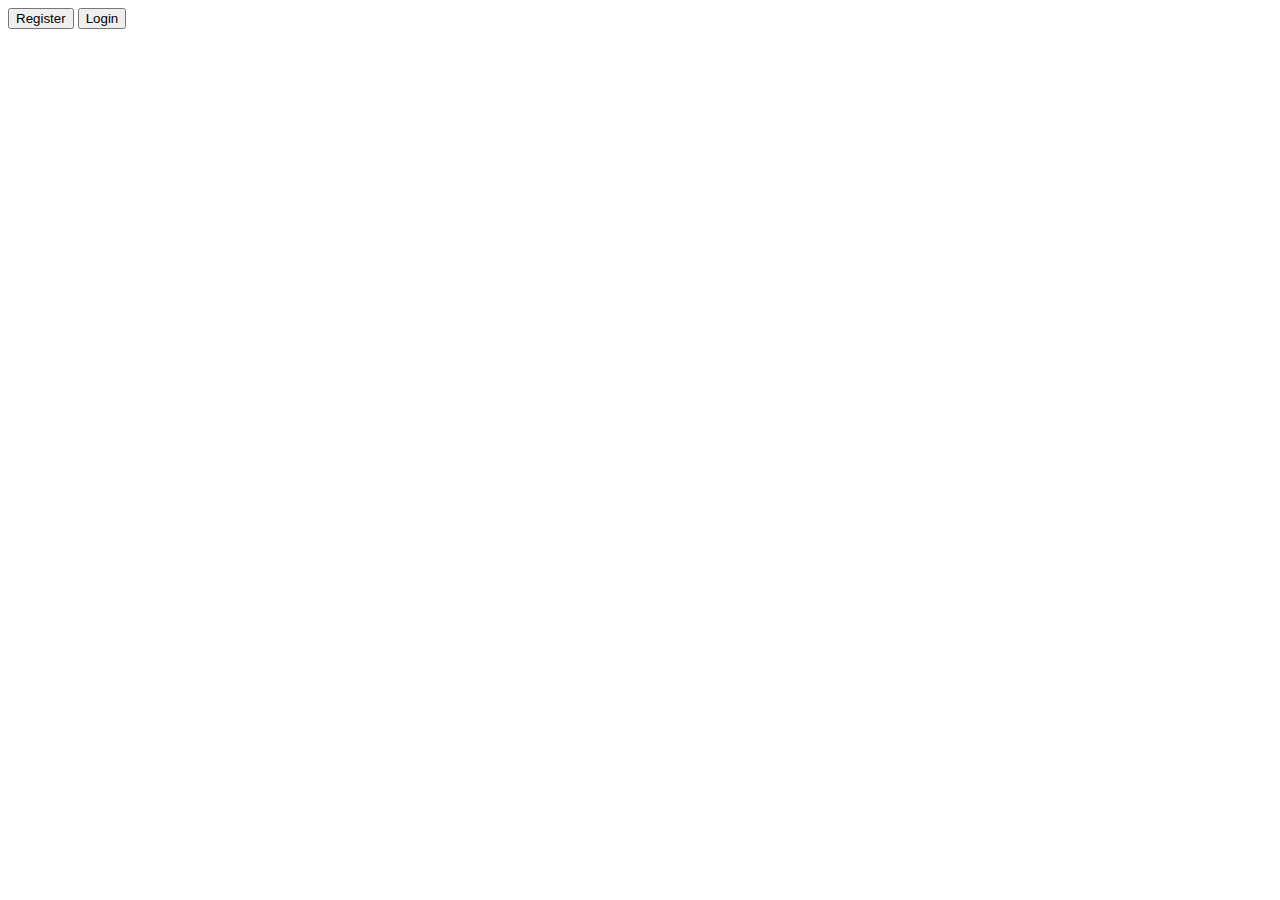
==== index.html @ 8b8cbb7d "project" ====
<!DOCTYPE html>
<html lang="en">
<head>
    <meta charset="UTF-8">
    <meta http-equiv="X-UA-Compatible" content="IE=edge">
    <meta name="viewport" content="width=device-width, initial-scale=1.0">
    <title>Document</title>
</head>
<body>
    <div>
        <div>

        </div>

       <a href=""> <button>Register</button></a>
    
       
       <a href=""> <button> Login </button></a>

    </div>
</body>

</html>
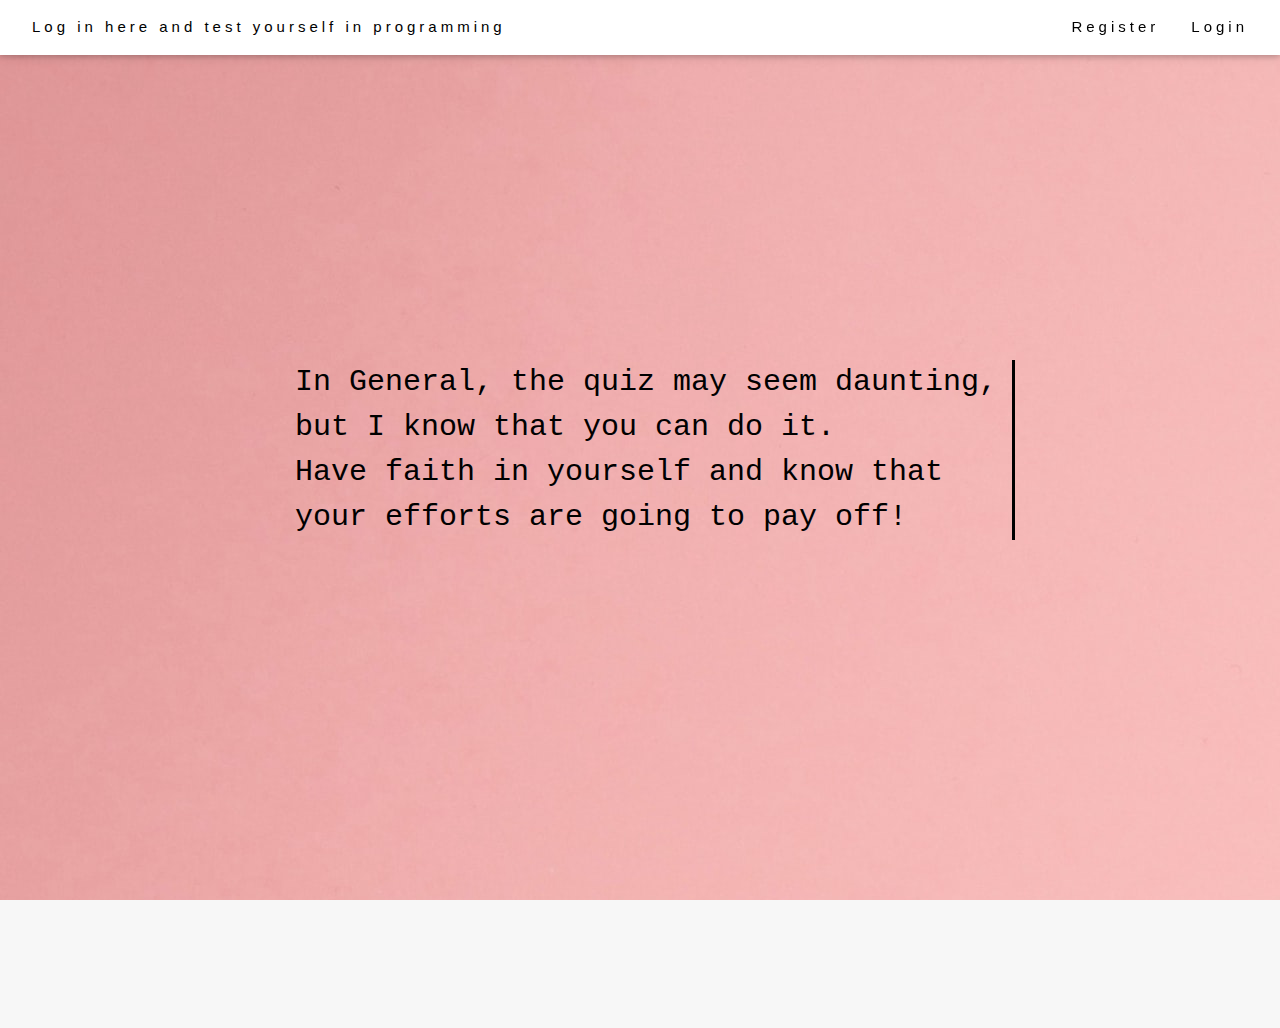
==== commit 53e2bdb8: "project" ====
--- a/index.html
+++ b/index.html
@@ -1,23 +1,72 @@
 <!DOCTYPE html>
 <html lang="en">
+
 <head>
     <meta charset="UTF-8">
     <meta http-equiv="X-UA-Compatible" content="IE=edge">
+
     <meta name="viewport" content="width=device-width, initial-scale=1.0">
+    <link rel="stylesheet" href="./style.css">
+    <link href="https://cdn.jsdelivr.net/npm/bootstrap@5.1.3/dist/css/bootstrap.min.css" rel="stylesheet"
+        integrity="sha384-1BmE4kWBq78iYhFldvKuhfTAU6auU8tT94WrHftjDbrCEXSU1oBoqyl2QvZ6jIW3" crossorigin="anonymous">
+    <link rel="stylesheet" href="https://www.w3schools.com/w3css/4/w3.css">
+    <script src="https://kit.fontawesome.com/b4ff4e859b.js" crossorigin="anonymous"></script>
+
     <title>Document</title>
 </head>
+
 <body>
-    <div>
-        <div>
+    <!-- Navigation (Sits on top) -->
+    <div class="w3-top w3-bar w3-white w3-padding w3-card w3-wide">
+        <a href="./Reg/index.html" class="w3-bar-item w3-button">Log in here and test yourself in programming </a>
+
+        <!-- Right-sided navbar links. Hide them on small screens -->
+        <div class="w3-right w3-hide-small">
+            <a href="./Reg/index.html" class="w3-bar-item w3-button">Register</a>
+            <a href="./Login/index.html" class="w3-bar-item w3-button">Login</a>
 
         </div>
+    </div>
+    <div class="d1">
 
-       <a href=""> <button>Register</button></a>
-    
-       
-       <a href=""> <button> Login </button></a>
+
+
+
+        <div class="wrapper">
+
+            <div id="img">
+                <img src="https://cdn.dribbble.com/users/1187836/screenshots/6539429/programer.gif" alt="">
+            </div>
+
+            <div class="typing-demo">
+
+                In General, the quiz may seem daunting,
+                <br>but I know that you can do it.
+                <br>
+                Have faith in yourself and know that <br>your
+
+
+                efforts are going to pay off!
+
+
+            </div>
+        </div>
+
+
+
+
+
 
     </div>
+
+    <footer class="w3-container w3-padding-64 w3-center w3-opacity w3-light-grey w3-xlarge" id="footer">
+        <i class="fa-brands fa-github w3-hover-opacity"></i>
+
+        <i class="fa fa-twitter w3-hover-opacity"></i>
+        <i class="fa fa-linkedin w3-hover-opacity"></i>
+        <!-- <p class="w3-medium">Powered by <a href="https://www.w3schools.com/w3css/default.asp" target="_blank">w3.css</a>
+        </p> -->
+    </footer>
 </body>
 
 </html>--- a/style.css
+++ b/style.css
@@ -0,0 +1,50 @@
+.wrapper {
+    height: 100vh;
+    /*This part is important for centering*/
+    display: flex;
+    align-items: center;
+    justify-content: center;
+  }
+  
+  .typing-demo {
+    width: 40ch;
+    animation: typing 2s steps(1000), blink .100s step-end infinite alternate;
+    white-space: nowrap;
+    overflow: hidden;
+    border-right: 3px solid;
+    font-family: monospace;
+    font-size: 2em;
+  }
+  
+  @keyframes typing {
+    from {
+      width: 0
+    }
+  } 
+      
+  /* @keyframes blink { */
+    /* 50% { */
+      /* border-color: transparent */
+    /* } */
+  /* } */
+
+
+
+  .d1{
+
+    background-image: url("./img/background.png");
+  }
+
+  #img{
+      margin-right: 30px;
+      
+  }
+
+  #img img {
+      border-radius: 25px;
+  }
+
+  #footer{
+      height: 30px;
+      background-color: white;
+  }
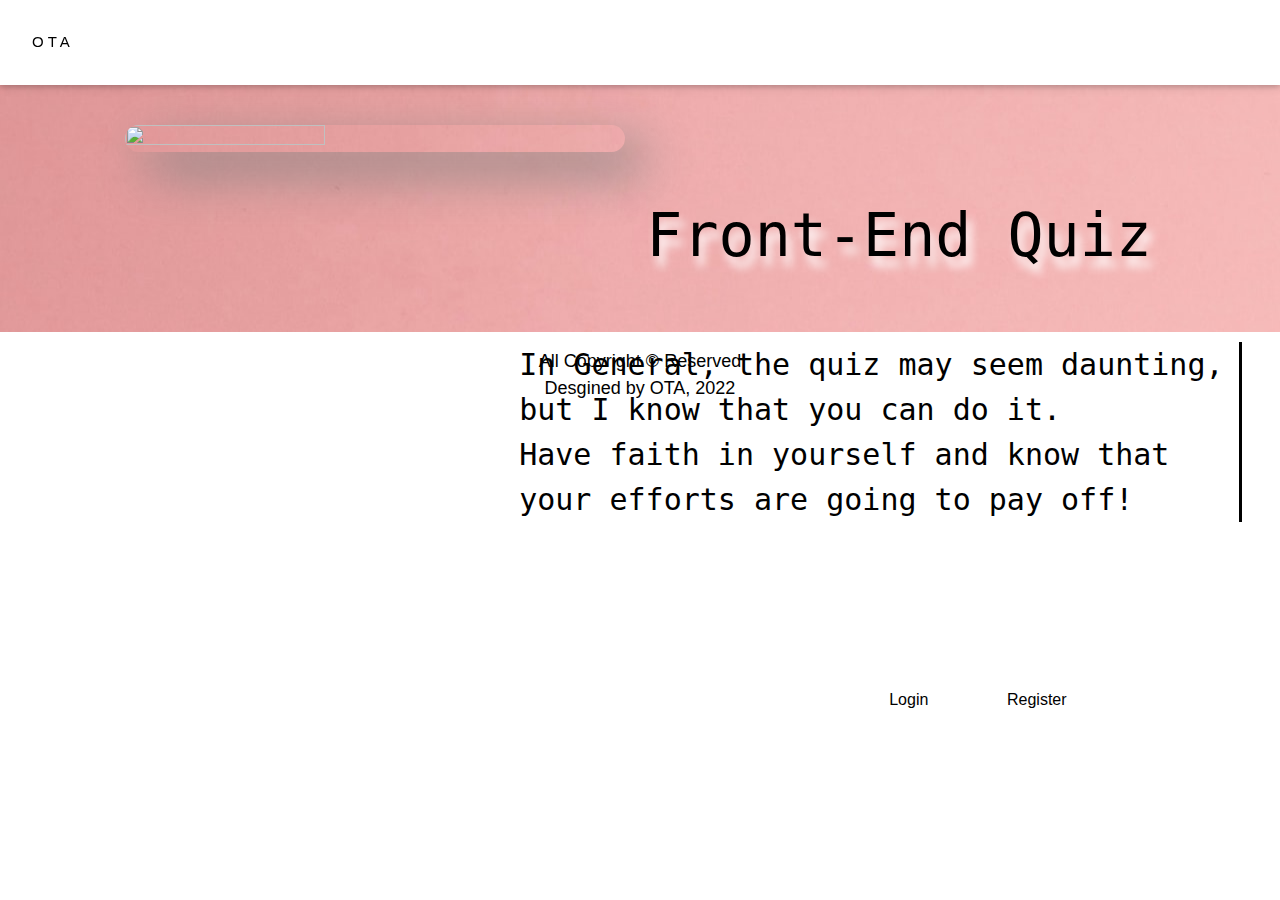
==== commit e634e0a0: "project" ====
--- a/index.html
+++ b/index.html
@@ -18,28 +18,34 @@
 <body>
     <!-- Navigation (Sits on top) -->
     <div class="w3-top w3-bar w3-white w3-padding w3-card w3-wide">
-        <a href="./Reg/index.html" class="w3-bar-item w3-button">Log in here and test yourself in programming </a>
+        <p class="w3-bar-item" > OTA </p>
 
         <!-- Right-sided navbar links. Hide them on small screens -->
         <div class="w3-right w3-hide-small">
-            <a href="./Reg/index.html" class="w3-bar-item w3-button">Register</a>
-            <a href="./Login/index.html" class="w3-bar-item w3-button">Login</a>
+            <!-- <a href="./Reg/index.html" class="w3-bar-item w3-button">Register</a>
+            <a href="./Login/index.html" class="w3-bar-item w3-button">Login</a> -->
 
         </div>
     </div>
     <div class="d1">
 
+        <div id="img">
+            <img src="https://cdn.dribbble.com/users/1187836/screenshots/6539429/programer.gif" alt="">
+        </div>
 
 
 
         <div class="wrapper">
-
+<!-- 
             <div id="img">
                 <img src="https://cdn.dribbble.com/users/1187836/screenshots/6539429/programer.gif" alt="">
-            </div>
+            </div> -->
+
+            <h1 style="font-size: 400%;  font-family: monospace; "> Front-End Quiz </h1>
 
             <div class="typing-demo">
 
+               
                 In General, the quiz may seem daunting,
                 <br>but I know that you can do it.
                 <br>
@@ -49,21 +55,27 @@
                 efforts are going to pay off!
 
 
-            </div>
-        </div>
 
 
+            </div>
+
+            <button class="homebtn" id="b1"> <a href="./Reg/index.html" >Register</a></button>
+            <button class="homebtn" id="b2"> <a href="./Login/index.html">Login</a></button>
+        </div>
 
 
 
 
     </div>
 
-    <footer class="w3-container w3-padding-64 w3-center w3-opacity w3-light-grey w3-xlarge" id="footer">
-        <i class="fa-brands fa-github w3-hover-opacity"></i>
+    <footer class="w3-container w3-padding-16 w3-center w3-white w3-large" id="footer">
+        <span >  All Copyright © Reserved</span>
+        <br>
+        <span> Desgined by OTA, 2022</span>
+        <!-- <i class="fa-brands fa-github w3-hover-opacity"></i>
 
         <i class="fa fa-twitter w3-hover-opacity"></i>
-        <i class="fa fa-linkedin w3-hover-opacity"></i>
+        <i class="fa fa-linkedin w3-hover-opacity"></i> -->
         <!-- <p class="w3-medium">Powered by <a href="https://www.w3schools.com/w3css/default.asp" target="_blank">w3.css</a>
         </p> -->
     </footer>
--- a/style.css
+++ b/style.css
@@ -1,5 +1,6 @@
+
 .wrapper {
-    height: 100vh;
+    height: 20vh;
     /*This part is important for centering*/
     display: flex;
     align-items: center;
@@ -14,6 +15,9 @@
     border-right: 3px solid;
     font-family: monospace;
     font-size: 2em;
+    position: absolute;
+    top: 38%;
+    right: 3%;
   }
   
   @keyframes typing {
@@ -28,23 +32,104 @@
     /* } */
   /* } */
 
+h1{
 
+  text-align: center;
+  position: absolute;
+  top: 20%;
+  right: 10%;
+  text-shadow: 5px 10px 10px white;
+  font-family: monospace;
+ 
+}
 
   .d1{
 
     background-image: url("./img/background.png");
+    /* background-repeat: no-repeat;
+    background-size: cover; */
+
   }
 
   #img{
       margin-right: 30px;
+     
+     
+
       
   }
 
   #img img {
       border-radius: 25px;
+      box-shadow: 20px 20px 50px grey;
+      width: 40%;
+      margin-left: 10%;
+      height: 40%;
+      margin-top: 10%;
+     
+      
+
   }
 
+
+
+  .homebtn{
+    width: 8%;
+    height: 40px;
+    background-color: white;
+    border-radius: 8px;
+    color: black;
+    border: none;
+    margin-left: 20%;
+    margin-top: 10px;
+    position: absolute;
+    bottom: 20%;
+    right: 25%;
+    font-size: medium;
+}
+
+.homebtn:hover {
+
+  background-color:rgba(255, 255, 255, 0.793);
+  border: 2px solid gray;
+}
+
+#b1{
+  position: absolute;
+  bottom: 20%;
+  right: 15%;
+}
+
+#b2{
+  position: absolute;
+  bottom: 20%;
+  right: 25%;
+}
+
+
+.homebtn a{
+ color: black;
+ text-decoration: none;
+}
+
+.homebtn a:hover{
+  color: black;
+}
+
+
+
+
+
+
+
+
+  
+
   #footer{
-      height: 30px;
+      height: 10px;
       background-color: white;
   }
+
+  #footer span {
+padding-bottom: 20px;
+  }
